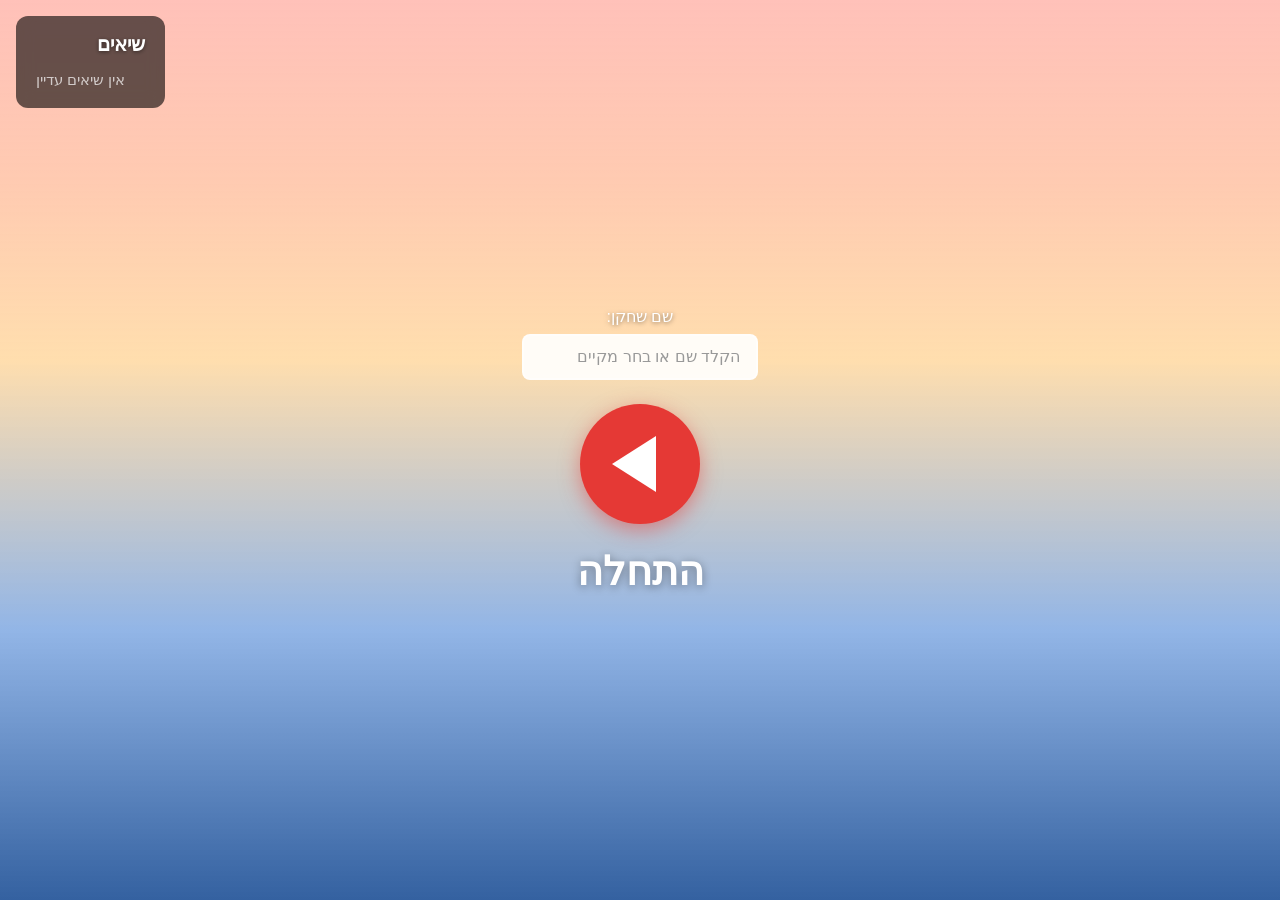
==== sunset-game-standalone.html @ 999b4fc5 "Fix animation flash bug, prevent mobile zoom, add README instructions Co-authored-by: Cursor <cursor" ====
<!DOCTYPE html>
<html lang="he" dir="rtl">
<head>
    <meta charset="UTF-8">
    <meta name="viewport" content="width=device-width, initial-scale=1.0, maximum-scale=1.0, user-scalable=no, viewport-fit=cover">
    <meta name="theme-color" content="#e53935">
    <title>sea-click</title>
    <link rel="icon" type="image/svg+xml" href="data:image/svg+xml,%3Csvg xmlns='http://www.w3.org/2000/svg' viewBox='0 0 100 100'%3E%3Ccircle cx='50' cy='50' r='48' fill='%23e53935'/%3E%3Cpolygon points='38,28 38,72 72,50' fill='white'/%3E%3C/svg%3E">
    <link rel="apple-touch-icon" href="data:image/svg+xml,%3Csvg xmlns='http://www.w3.org/2000/svg' viewBox='0 0 100 100'%3E%3Ccircle cx='50' cy='50' r='48' fill='%23e53935'/%3E%3Cpolygon points='38,28 38,72 72,50' fill='white'/%3E%3C/svg%3E">
    <style>
*{margin:0;padding:0;box-sizing:border-box}
html{-webkit-tap-highlight-color:transparent;touch-action:manipulation}
body{width:100vw;height:100vh;min-height:-webkit-fill-available;overflow:hidden;display:flex;justify-content:center;align-items:center;user-select:none;-webkit-user-select:none;-moz-user-select:none}
body::selection{background:transparent}
.high-scores{position:fixed;top:max(16px,env(safe-area-inset-top));left:max(16px,env(safe-area-inset-left));background:rgba(0,0,0,.6);backdrop-filter:blur(8px);-webkit-backdrop-filter:blur(8px);border-radius:12px;padding:16px 20px;min-width:140px;max-width:45vw;z-index:10}
.high-scores-title{font-family:'Segoe UI',Tahoma,sans-serif;font-size:1.25rem;color:#fff;margin-bottom:12px;text-shadow:0 1px 4px rgba(0,0,0,.5)}
.high-scores-list{font-family:'Segoe UI',Tahoma,sans-serif;font-size:.95rem;color:#fff;padding-right:20px;line-height:1.6}
.high-scores-list:empty::before{content:"אין שיאים עדיין";color:rgba(255,255,255,.7)}
.player-name-section{display:flex;flex-direction:column;align-items:center;gap:8px}
.player-name-section label{font-family:'Segoe UI',Tahoma,sans-serif;font-size:1rem;color:#fff;text-shadow:0 1px 4px rgba(0,0,0,.5)}
.player-name-section input{font-family:'Segoe UI',Tahoma,sans-serif;font-size:16px;padding:12px 16px;border-radius:8px;border:2px solid rgba(255,255,255,.5);background:rgba(255,255,255,.9);min-width:180px;max-width:90vw;user-select:text}
.player-name-section input::placeholder{color:#999}
.player-name-section input.error{border-color:#e53935}
.player-name-error{font-family:'Segoe UI',Tahoma,sans-serif;font-size:.9rem;color:#ffcdd2;margin-top:4px}
.player-name-error.hidden{display:none}
.background{position:fixed;top:0;left:0;width:100%;height:100%;background:linear-gradient(to bottom,rgba(255,100,80,.4) 0%,rgba(255,150,100,.5) 20%,rgba(255,200,120,.6) 40%,rgba(100,150,220,.7) 70%,rgba(30,80,150,.9) 100%),url('https://images.unsplash.com/photo-1507525428034-b723cf961d3e?auto=format&fit=crop&w=1920&q=80') center/cover no-repeat;z-index:-1}
.start-screen{display:flex;flex-direction:column;align-items:center;gap:24px;padding:env(safe-area-inset-top) env(safe-area-inset-right) env(safe-area-inset-bottom) env(safe-area-inset-left);transition:opacity .5s cubic-bezier(.4,0,.2,1),transform .5s cubic-bezier(.4,0,.2,1)}
.start-screen .play-button{opacity:0;animation:play-button-enter .6s cubic-bezier(.34,1.56,.64,1) both}
.start-screen .start-text{opacity:0;animation:play-button-enter .6s cubic-bezier(.34,1.56,.64,1) .1s both}
@keyframes play-button-enter{from{opacity:0;transform:scale(.5)}to{opacity:1;transform:scale(1)}}
.start-screen.hidden{opacity:0;transform:scale(.95);pointer-events:none}
.play-button{width:clamp(80px,22vw,120px);height:clamp(80px,22vw,120px);border-radius:50%;background:#e53935;border:none;cursor:pointer;display:flex;justify-content:center;align-items:center;box-shadow:0 6px 20px rgba(229,57,53,.5);transition:transform .2s ease,box-shadow .2s ease}
@media(hover:hover){.play-button:hover{transform:scale(1.05);box-shadow:0 8px 28px rgba(229,57,53,.6)}}
.play-button:active{transform:scale(.98)}
.play-triangle{width:0;height:0;border-top:min(28px,7vw) solid transparent;border-bottom:min(28px,7vw) solid transparent;border-right:min(44px,11vw) solid #fff;transform:translateX(-6px)}
.start-text{font-family:'Segoe UI',Tahoma,sans-serif;font-size:2.5rem;font-weight:700;color:#fff;text-shadow:0 2px 10px rgba(0,0,0,.4)}
.countdown-screen,.results-screen{position:fixed;top:0;left:0;width:100%;height:100%;display:flex;flex-direction:column;justify-content:center;align-items:center;gap:24px;cursor:pointer;padding:env(safe-area-inset-top) env(safe-area-inset-right) env(safe-area-inset-bottom) env(safe-area-inset-left);transition:opacity .5s cubic-bezier(.4,0,.2,1),transform .5s cubic-bezier(.4,0,.2,1)}
.countdown-screen:not(.hidden),.results-screen:not(.hidden){animation:screen-enter .5s ease-out}
@keyframes screen-enter{from{opacity:0;transform:scale(.96)}to{opacity:1;transform:scale(1)}}
.countdown-screen.hidden,.results-screen.hidden{opacity:0;transform:scale(.98);pointer-events:none}
.candies-container{position:fixed;top:0;left:0;width:100%;height:100%;pointer-events:none;z-index:1}
.candy{position:absolute;left:0;top:0;font-size:2rem;will-change:transform;text-shadow:0 2px 8px rgba(0,0,0,.4)}
.countdown-screen .countdown-number,.countdown-screen .clicks-during-countdown{position:relative;z-index:2}
.countdown-number{font-family:'Segoe UI',Tahoma,sans-serif;font-size:clamp(4rem,25vw,8rem);font-weight:700;color:#fff;text-shadow:0 4px 20px rgba(0,0,0,.5);animation:countdown-pulse 1s ease-in-out infinite}
@keyframes countdown-pulse{0%,100%{transform:scale(1)}50%{transform:scale(1.03)}}
.clicks-during-countdown{font-family:'Segoe UI',Tahoma,sans-serif;font-size:1.5rem;color:#fff;text-shadow:0 2px 8px rgba(0,0,0,.5)}
.results-title{font-family:'Segoe UI',Tahoma,sans-serif;font-size:2.5rem;color:#fff;text-shadow:0 2px 10px rgba(0,0,0,.5)}
.results-count{font-family:'Segoe UI',Tahoma,sans-serif;font-size:2rem;color:#fff;text-shadow:0 2px 10px rgba(0,0,0,.5);animation:results-pop .5s cubic-bezier(.34,1.56,.64,1) .2s both}
@keyframes results-pop{from{opacity:0;transform:scale(.8)}to{opacity:1;transform:scale(1)}}
.results-hint{font-family:'Segoe UI',Tahoma,sans-serif;font-size:1rem;color:rgba(255,255,255,.8);text-shadow:0 1px 4px rgba(0,0,0,.5)}
@media(max-width:600px){.high-scores{padding:12px 16px;min-width:120px;max-width:55vw}.high-scores-title{font-size:1.1rem}.high-scores-list{font-size:.85rem}.start-text{font-size:2rem}.player-name-section{gap:6px}.clicks-during-countdown{font-size:1.25rem}.results-title{font-size:2rem}.results-count{font-size:1.5rem}.results-hint{font-size:.9rem}.candy{font-size:1.5rem}}
@media(hover:none) and (pointer:coarse){body{overscroll-behavior-y:contain}}
    </style>
</head>
<body>
    <div class="background"></div>
    <div class="high-scores" id="highScores">
        <h3 class="high-scores-title">שיאים</h3>
        <ol class="high-scores-list" id="highScoresList"></ol>
    </div>
    <div class="start-screen" id="startScreen">
        <div class="player-name-section">
            <label for="playerName">שם שחקן:</label>
            <input type="text" id="playerName" list="playerNames" placeholder="הקלד שם או בחר מקיים">
            <datalist id="playerNames"></datalist>
            <p class="player-name-error hidden" id="playerNameError">יש לבחור או ליצור שחקן כדי להתחיל</p>
        </div>
        <button class="play-button" id="playButton" aria-label="התחלה"><span class="play-triangle"></span></button>
        <h1 class="start-text" id="startText">התחלה</h1>
    </div>
    <div class="countdown-screen hidden" id="countdownScreen">
        <div class="candies-container" id="candiesContainer"></div>
        <div class="countdown-number" id="countdownNumber">5.0</div>
        <div class="clicks-during-countdown">לחיצות: <span id="clickCount">0</span></div>
    </div>
    <div class="results-screen hidden" id="resultsScreen">
        <h2 class="results-title">סיימת!</h2>
        <div class="results-count">לחצת <span id="finalClickCount">0</span> פעמים</div>
        <p class="results-hint">יחזור להתחלה בעוד 5 שניות</p>
    </div>
    <audio id="bgMusic" loop preload="auto"><source src="https://www.orangefreesounds.com/wp-content/uploads/2021/02/Calm-relaxing-piano-music.mp3" type="audio/mpeg"></audio>
    <script>
const STORAGE_KEY='sunset-game-highscores',PLAYERS_KEY='sunset-game-players';
document.addEventListener('DOMContentLoaded',()=>{
const CANDIES=['🍬','🍭','🍫','🍪','🍩','🧁','🍰','🎂','🍦','🥧','🍡','🍫'];
const bgMusic=document.getElementById('bgMusic');
const playButton=document.getElementById('playButton'),startScreen=document.getElementById('startScreen'),countdownScreen=document.getElementById('countdownScreen'),resultsScreen=document.getElementById('resultsScreen'),countdownNumber=document.getElementById('countdownNumber'),clickCountEl=document.getElementById('clickCount'),finalClickCountEl=document.getElementById('finalClickCount'),playerNameInput=document.getElementById('playerName'),playerNameError=document.getElementById('playerNameError'),playerNamesDatalist=document.getElementById('playerNames'),highScoresList=document.getElementById('highScoresList');
let clickCount=0,countdownActive=!1,countdownInterval=null,candiesAnimationId=null,candies=[];
function getHighScores(){try{const d=localStorage.getItem(STORAGE_KEY);return d?JSON.parse(d):[]}catch{return[]}}
function getKnownPlayers(){try{const d=localStorage.getItem(PLAYERS_KEY);return d?JSON.parse(d):[]}catch{return[]}}
function saveHighScores(s){localStorage.setItem(STORAGE_KEY,JSON.stringify(s));renderHighScores()}
function addKnownPlayer(n){const t=n.trim();if(!t)return;const p=getKnownPlayers();if(!p.includes(t)){p.push(t);localStorage.setItem(PLAYERS_KEY,JSON.stringify(p));updatePlayerNamesDatalist()}}
function updatePlayerNamesDatalist(){playerNamesDatalist.innerHTML=getKnownPlayers().map(p=>`<option value="${p}">`).join('')}
function renderHighScores(){const s=getHighScores(),o={};s.forEach(e=>{const n=o[e.name];if(!n||e.score>n)o[e.name]=e.score});highScoresList.innerHTML=Object.entries(o).map(([n,s])=>({name:n,score:s})).sort((a,b)=>b.score-a.score).slice(0,10).map(e=>`<li>${e.name}: ${e.score}</li>`).join('')}
function showScreen(s){startScreen.classList.add('hidden');countdownScreen.classList.add('hidden');resultsScreen.classList.add('hidden');s.classList.remove('hidden');s===startScreen?bgMusic.play().catch(()=>{}):bgMusic.pause()}
function startCandies(){const c=document.getElementById('candiesContainer');c.innerHTML='';candies=[];for(let i=0;i<15;i++){const e=document.createElement('div');e.className='candy';e.textContent=CANDIES[Math.floor(Math.random()*CANDIES.length)];e.style.fontSize=24+Math.random()*24+'px';const x=Math.random()*window.innerWidth,y=Math.random()*window.innerHeight;candies.push({el:e,x,y,vx:(Math.random()-.5)*200,vy:(Math.random()-.5)*200});e.style.transform=`translate(${x}px,${y}px)`;c.appendChild(e)}
function animate(){const w=window.innerWidth,h=window.innerHeight;candies.forEach(c=>{c.x+=c.vx*.016;c.y+=c.vy*.016;if(c.x<0||c.x>w)c.vx*=-1;if(c.y<0||c.y>h)c.vy*=-1;c.x=Math.max(0,Math.min(w,c.x));c.y=Math.max(0,Math.min(h,c.y));c.el.style.transform=`translate(${c.x}px,${c.y}px)`});candiesAnimationId=requestAnimationFrame(animate)}animate()}
function stopCandies(){candiesAnimationId&&(cancelAnimationFrame(candiesAnimationId),candiesAnimationId=null);document.getElementById('candiesContainer').innerHTML='';candies=[]}
function startCountdown(){showScreen(countdownScreen);clickCount=0;clickCountEl.textContent='0';countdownActive=!0;startCandies();let t=50;countdownNumber.textContent=(t/10).toFixed(1);countdownInterval=setInterval(()=>{t--;countdownNumber.textContent=(t/10).toFixed(1);if(t<=0){clearInterval(countdownInterval);countdownActive=!1;stopCandies();showResults()}},100)}
function showResults(){finalClickCountEl.textContent=clickCount;showScreen(resultsScreen);const n=(playerNameInput.value||'שחקן').trim()||'שחקן';addKnownPlayer(n);const s=getHighScores(),i=s.findIndex(e=>e.name===n);i>=0?s[i].score=Math.max(s[i].score,clickCount):s.push({name:n,score:clickCount});const o={};s.forEach(e=>{const n=o[e.name];if(!n||e.score>n)o[e.name]=e.score});saveHighScores(Object.entries(o).map(([n,s])=>({name:n,score:s})).sort((a,b)=>b.score-a.score));setTimeout(returnToStart,5e3)}
function returnToStart(){showScreen(startScreen)}
function handleGameTap(){countdownActive&&(clickCount++,clickCountEl.textContent=clickCount)}
document.addEventListener('pointerdown',handleGameTap);
function tryStartGame(){const n=playerNameInput.value.trim();if(!n)return playerNameError.classList.remove('hidden'),playerNameInput.classList.add('error'),playerNameInput.focus(),!1;playerNameError.classList.add('hidden');playerNameInput.classList.remove('error');startScreen.classList.add('hidden');startCountdown();return!0}
document.addEventListener('keydown',e=>{if(e.code!=='Space')return;countdownActive?(e.preventDefault(),clickCount++,clickCountEl.textContent=clickCount):document.activeElement!==playerNameInput&&(e.preventDefault(),!startScreen.classList.contains('hidden')&&tryStartGame())});
function startBgMusic(){bgMusic.play().catch(()=>{})}
playButton.addEventListener('click',e=>(e.stopPropagation(),startBgMusic(),tryStartGame()));
document.addEventListener('pointerdown',()=>startBgMusic(),{once:!0});
playerNameInput.addEventListener('input',()=>{playerNameInput.value.trim()&&(playerNameError.classList.add('hidden'),playerNameInput.classList.remove('error'))});
updatePlayerNamesDatalist();renderHighScores()});
    </script>
</body>
</html>
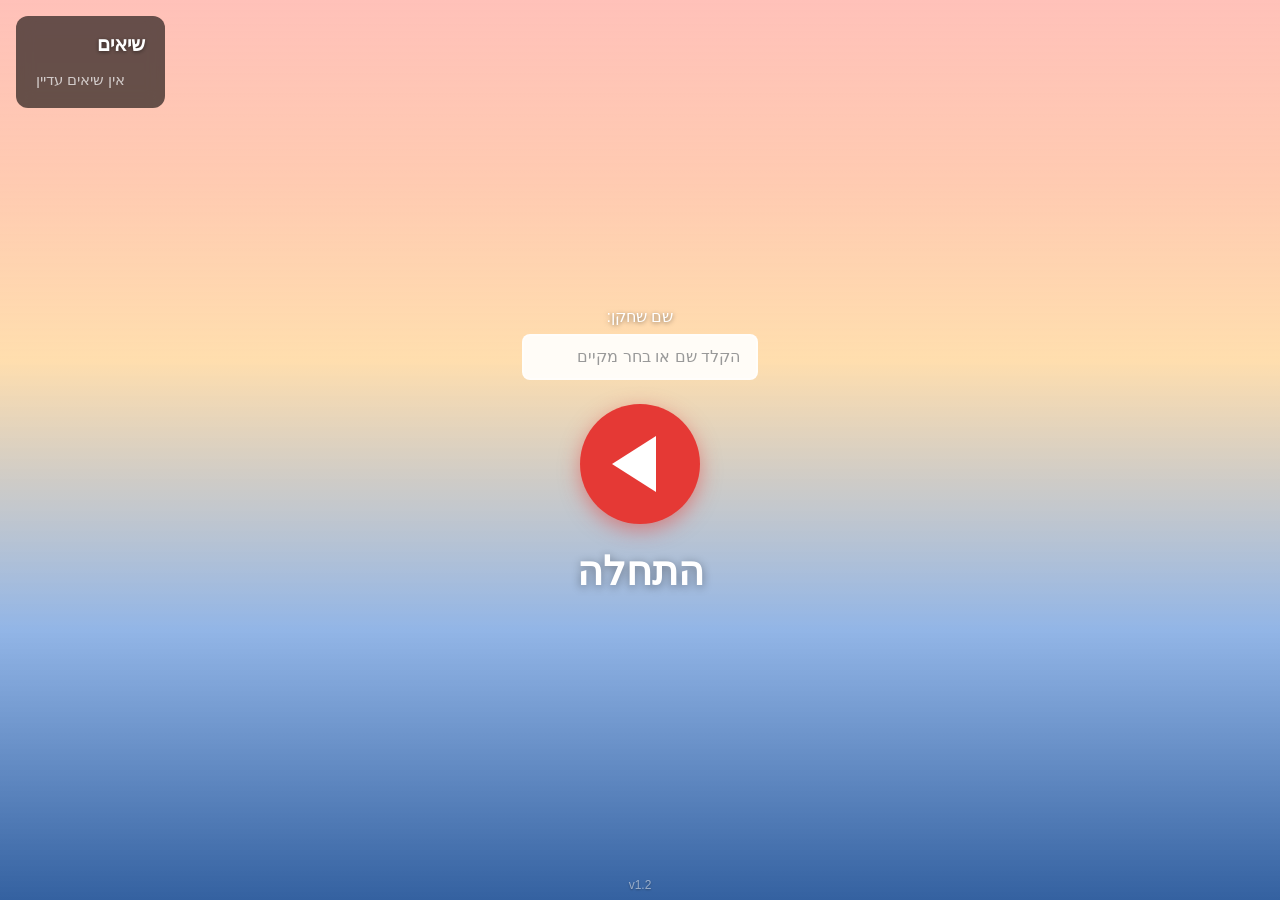
==== commit 1e300b54: "v1.2: תצוגת מספר גרסה בתחתית המסך Co-authored-by: Cursor <cursoragent@cursor.com>" ====
--- a/sunset-game-standalone.html
+++ b/sunset-game-standalone.html
@@ -15,6 +15,10 @@
 .high-scores{position:fixed;top:max(16px,env(safe-area-inset-top));left:max(16px,env(safe-area-inset-left));background:rgba(0,0,0,.6);backdrop-filter:blur(8px);-webkit-backdrop-filter:blur(8px);border-radius:12px;padding:16px 20px;min-width:140px;max-width:45vw;z-index:10}
 .high-scores-title{font-family:'Segoe UI',Tahoma,sans-serif;font-size:1.25rem;color:#fff;margin-bottom:12px;text-shadow:0 1px 4px rgba(0,0,0,.5)}
 .high-scores-list{font-family:'Segoe UI',Tahoma,sans-serif;font-size:.95rem;color:#fff;padding-right:20px;line-height:1.6}
+.high-scores-list li{display:flex;align-items:center;justify-content:space-between;gap:8px}
+.high-scores-list .score-entry{flex:1}
+.high-scores-list .score-delete{background:rgba(255,255,255,.2);border:none;color:#fff;width:24px;height:24px;border-radius:50%;cursor:pointer;font-size:1.2rem;line-height:1;padding:0;display:flex;align-items:center;justify-content:center;flex-shrink:0}
+.high-scores-list .score-delete:hover{background:rgba(229,57,53,.8)}
 .high-scores-list:empty::before{content:"אין שיאים עדיין";color:rgba(255,255,255,.7)}
 .player-name-section{display:flex;flex-direction:column;align-items:center;gap:8px}
 .player-name-section label{font-family:'Segoe UI',Tahoma,sans-serif;font-size:1rem;color:#fff;text-shadow:0 1px 4px rgba(0,0,0,.5)}
@@ -38,6 +42,9 @@
 .countdown-screen:not(.hidden),.results-screen:not(.hidden){animation:screen-enter .5s ease-out}
 @keyframes screen-enter{from{opacity:0;transform:scale(.96)}to{opacity:1;transform:scale(1)}}
 .countdown-screen.hidden,.results-screen.hidden{opacity:0;transform:scale(.98);pointer-events:none}
+.ripples-container{position:fixed;top:0;left:0;width:100%;height:100%;pointer-events:none;z-index:3}
+.ripple{position:absolute;width:60px;height:60px;border-radius:50%;border:2px solid rgba(255,255,255,.6);background:rgba(255,255,255,.2);transform:translate(-50%,-50%) scale(0);animation:ripple-expand .8s ease-out forwards}
+@keyframes ripple-expand{to{transform:translate(-50%,-50%) scale(4);opacity:0;border-width:1px}}
 .candies-container{position:fixed;top:0;left:0;width:100%;height:100%;pointer-events:none;z-index:1}
 .candy{position:absolute;left:0;top:0;font-size:2rem;will-change:transform;text-shadow:0 2px 8px rgba(0,0,0,.4)}
 .countdown-screen .countdown-number,.countdown-screen .clicks-during-countdown{position:relative;z-index:2}
@@ -48,6 +55,7 @@
 .results-count{font-family:'Segoe UI',Tahoma,sans-serif;font-size:2rem;color:#fff;text-shadow:0 2px 10px rgba(0,0,0,.5);animation:results-pop .5s cubic-bezier(.34,1.56,.64,1) .2s both}
 @keyframes results-pop{from{opacity:0;transform:scale(.8)}to{opacity:1;transform:scale(1)}}
 .results-hint{font-family:'Segoe UI',Tahoma,sans-serif;font-size:1rem;color:rgba(255,255,255,.8);text-shadow:0 1px 4px rgba(0,0,0,.5)}
+.version{position:fixed;bottom:max(8px,env(safe-area-inset-bottom));left:50%;transform:translateX(-50%);font-family:'Segoe UI',Tahoma,sans-serif;font-size:.75rem;color:rgba(255,255,255,.5);text-shadow:0 1px 2px rgba(0,0,0,.3);z-index:5;pointer-events:none}
 @media(max-width:600px){.high-scores{padding:12px 16px;min-width:120px;max-width:55vw}.high-scores-title{font-size:1.1rem}.high-scores-list{font-size:.85rem}.start-text{font-size:2rem}.player-name-section{gap:6px}.clicks-during-countdown{font-size:1.25rem}.results-title{font-size:2rem}.results-count{font-size:1.5rem}.results-hint{font-size:.9rem}.candy{font-size:1.5rem}}
 @media(hover:none) and (pointer:coarse){body{overscroll-behavior-y:contain}}
     </style>
@@ -69,6 +77,7 @@
         <h1 class="start-text" id="startText">התחלה</h1>
     </div>
     <div class="countdown-screen hidden" id="countdownScreen">
+        <div class="ripples-container" id="ripplesContainer"></div>
         <div class="candies-container" id="candiesContainer"></div>
         <div class="countdown-number" id="countdownNumber">5.0</div>
         <div class="clicks-during-countdown">לחיצות: <span id="clickCount">0</span></div>
@@ -79,8 +88,9 @@
         <p class="results-hint">יחזור להתחלה בעוד 5 שניות</p>
     </div>
     <audio id="bgMusic" loop preload="auto"><source src="https://www.orangefreesounds.com/wp-content/uploads/2021/02/Calm-relaxing-piano-music.mp3" type="audio/mpeg"></audio>
+    <div class="version" id="versionEl"></div>
     <script>
-const STORAGE_KEY='sunset-game-highscores',PLAYERS_KEY='sunset-game-players';
+const STORAGE_KEY='sunset-game-highscores',PLAYERS_KEY='sunset-game-players',VERSION='1.2';
 document.addEventListener('DOMContentLoaded',()=>{
 const CANDIES=['🍬','🍭','🍫','🍪','🍩','🧁','🍰','🎂','🍦','🥧','🍡','🍫'];
 const bgMusic=document.getElementById('bgMusic');
@@ -91,23 +101,29 @@
 function saveHighScores(s){localStorage.setItem(STORAGE_KEY,JSON.stringify(s));renderHighScores()}
 function addKnownPlayer(n){const t=n.trim();if(!t)return;const p=getKnownPlayers();if(!p.includes(t)){p.push(t);localStorage.setItem(PLAYERS_KEY,JSON.stringify(p));updatePlayerNamesDatalist()}}
 function updatePlayerNamesDatalist(){playerNamesDatalist.innerHTML=getKnownPlayers().map(p=>`<option value="${p}">`).join('')}
-function renderHighScores(){const s=getHighScores(),o={};s.forEach(e=>{const n=o[e.name];if(!n||e.score>n)o[e.name]=e.score});highScoresList.innerHTML=Object.entries(o).map(([n,s])=>({name:n,score:s})).sort((a,b)=>b.score-a.score).slice(0,10).map(e=>`<li>${e.name}: ${e.score}</li>`).join('')}
+function deletePlayer(n){saveHighScores(getHighScores().filter(e=>e.name!==n));localStorage.setItem(PLAYERS_KEY,JSON.stringify(getKnownPlayers().filter(p=>p!==n)));updatePlayerNamesDatalist()}
+function renderHighScores(){const s=getHighScores(),o={};s.forEach(e=>{const n=o[e.name];if(!n||e.score>n)o[e.name]=e.score});const u=Object.entries(o).map(([n,s])=>({name:n,score:s})).sort((a,b)=>b.score-a.score).slice(0,10);highScoresList.innerHTML=u.map(e=>`<li><span class="score-entry">${e.name}: ${e.score}</span><button class="score-delete" data-name="${e.name.replace(/"/g,'&quot;')}" aria-label="מחק">×</button></li>`).join('');highScoresList.querySelectorAll('.score-delete').forEach(b=>{b.addEventListener('click',e=>{e.stopPropagation();confirm(`למחוק את ${b.dataset.name} מהשיאים?`)&&deletePlayer(b.dataset.name)})})}
 function showScreen(s){startScreen.classList.add('hidden');countdownScreen.classList.add('hidden');resultsScreen.classList.add('hidden');s.classList.remove('hidden');s===startScreen?bgMusic.play().catch(()=>{}):bgMusic.pause()}
 function startCandies(){const c=document.getElementById('candiesContainer');c.innerHTML='';candies=[];for(let i=0;i<15;i++){const e=document.createElement('div');e.className='candy';e.textContent=CANDIES[Math.floor(Math.random()*CANDIES.length)];e.style.fontSize=24+Math.random()*24+'px';const x=Math.random()*window.innerWidth,y=Math.random()*window.innerHeight;candies.push({el:e,x,y,vx:(Math.random()-.5)*200,vy:(Math.random()-.5)*200});e.style.transform=`translate(${x}px,${y}px)`;c.appendChild(e)}
 function animate(){const w=window.innerWidth,h=window.innerHeight;candies.forEach(c=>{c.x+=c.vx*.016;c.y+=c.vy*.016;if(c.x<0||c.x>w)c.vx*=-1;if(c.y<0||c.y>h)c.vy*=-1;c.x=Math.max(0,Math.min(w,c.x));c.y=Math.max(0,Math.min(h,c.y));c.el.style.transform=`translate(${c.x}px,${c.y}px)`});candiesAnimationId=requestAnimationFrame(animate)}animate()}
 function stopCandies(){candiesAnimationId&&(cancelAnimationFrame(candiesAnimationId),candiesAnimationId=null);document.getElementById('candiesContainer').innerHTML='';candies=[]}
-function startCountdown(){showScreen(countdownScreen);clickCount=0;clickCountEl.textContent='0';countdownActive=!0;startCandies();let t=50;countdownNumber.textContent=(t/10).toFixed(1);countdownInterval=setInterval(()=>{t--;countdownNumber.textContent=(t/10).toFixed(1);if(t<=0){clearInterval(countdownInterval);countdownActive=!1;stopCandies();showResults()}},100)}
+function startCountdown(){playerNameInput.blur();showScreen(countdownScreen);clickCount=0;clickCountEl.textContent='0';countdownActive=!0;startCandies();let t=50;countdownNumber.textContent=(t/10).toFixed(1);countdownInterval=setInterval(()=>{t--;countdownNumber.textContent=(t/10).toFixed(1);if(t<=0){clearInterval(countdownInterval);countdownActive=!1;stopCandies();showResults()}},100)}
 function showResults(){finalClickCountEl.textContent=clickCount;showScreen(resultsScreen);const n=(playerNameInput.value||'שחקן').trim()||'שחקן';addKnownPlayer(n);const s=getHighScores(),i=s.findIndex(e=>e.name===n);i>=0?s[i].score=Math.max(s[i].score,clickCount):s.push({name:n,score:clickCount});const o={};s.forEach(e=>{const n=o[e.name];if(!n||e.score>n)o[e.name]=e.score});saveHighScores(Object.entries(o).map(([n,s])=>({name:n,score:s})).sort((a,b)=>b.score-a.score));setTimeout(returnToStart,5e3)}
 function returnToStart(){showScreen(startScreen)}
-function handleGameTap(){countdownActive&&(clickCount++,clickCountEl.textContent=clickCount)}
+const activePointers=new Set();
+function createRipple(x,y){const r=document.createElement('div');r.className='ripple';r.style.left=x+'px';r.style.top=y+'px';document.getElementById('ripplesContainer').appendChild(r);setTimeout(()=>r.remove(),850)}
+function handleGameTap(e){if(e.target===playerNameInput||playerNameInput.contains(e.target))return;if(countdownActive){if(activePointers.size===0)clickCount++,clickCountEl.textContent=clickCount;createRipple(e.clientX,e.clientY)}activePointers.add(e.pointerId)}
+function handlePointerUp(e){activePointers.delete(e.pointerId)}
 document.addEventListener('pointerdown',handleGameTap);
+document.addEventListener('pointerup',handlePointerUp);
+document.addEventListener('pointercancel',handlePointerUp);
 function tryStartGame(){const n=playerNameInput.value.trim();if(!n)return playerNameError.classList.remove('hidden'),playerNameInput.classList.add('error'),playerNameInput.focus(),!1;playerNameError.classList.add('hidden');playerNameInput.classList.remove('error');startScreen.classList.add('hidden');startCountdown();return!0}
 document.addEventListener('keydown',e=>{if(e.code!=='Space')return;countdownActive?(e.preventDefault(),clickCount++,clickCountEl.textContent=clickCount):document.activeElement!==playerNameInput&&(e.preventDefault(),!startScreen.classList.contains('hidden')&&tryStartGame())});
 function startBgMusic(){bgMusic.play().catch(()=>{})}
 playButton.addEventListener('click',e=>(e.stopPropagation(),startBgMusic(),tryStartGame()));
 document.addEventListener('pointerdown',()=>startBgMusic(),{once:!0});
 playerNameInput.addEventListener('input',()=>{playerNameInput.value.trim()&&(playerNameError.classList.add('hidden'),playerNameInput.classList.remove('error'))});
-updatePlayerNamesDatalist();renderHighScores()});
+updatePlayerNamesDatalist();renderHighScores();document.getElementById('versionEl').textContent='v'+VERSION});
     </script>
 </body>
 </html>
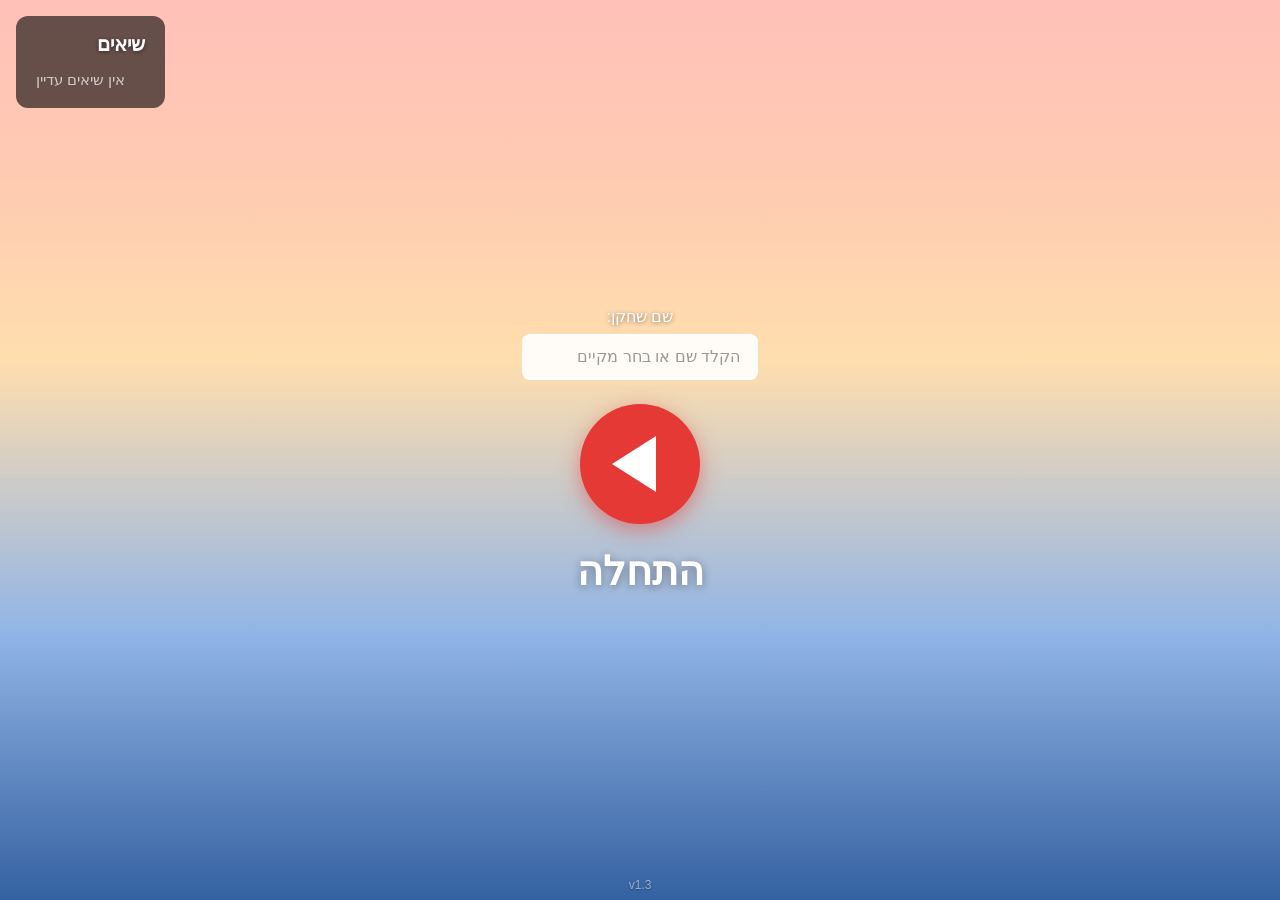
==== commit a0ae3076: "v1.3: מניעת פתיחת מקלדת במשחק - הסתרת שיאים, input readOnly Co-authored-by: Cursor <cursoragent@curs" ====
--- a/sunset-game-standalone.html
+++ b/sunset-game-standalone.html
@@ -12,6 +12,7 @@
 html{-webkit-tap-highlight-color:transparent;touch-action:manipulation}
 body{width:100vw;height:100vh;min-height:-webkit-fill-available;overflow:hidden;display:flex;justify-content:center;align-items:center;user-select:none;-webkit-user-select:none;-moz-user-select:none}
 body::selection{background:transparent}
+body.in-game .high-scores{visibility:hidden;pointer-events:none}
 .high-scores{position:fixed;top:max(16px,env(safe-area-inset-top));left:max(16px,env(safe-area-inset-left));background:rgba(0,0,0,.6);backdrop-filter:blur(8px);-webkit-backdrop-filter:blur(8px);border-radius:12px;padding:16px 20px;min-width:140px;max-width:45vw;z-index:10}
 .high-scores-title{font-family:'Segoe UI',Tahoma,sans-serif;font-size:1.25rem;color:#fff;margin-bottom:12px;text-shadow:0 1px 4px rgba(0,0,0,.5)}
 .high-scores-list{font-family:'Segoe UI',Tahoma,sans-serif;font-size:.95rem;color:#fff;padding-right:20px;line-height:1.6}
@@ -90,7 +91,7 @@
     <audio id="bgMusic" loop preload="auto"><source src="https://www.orangefreesounds.com/wp-content/uploads/2021/02/Calm-relaxing-piano-music.mp3" type="audio/mpeg"></audio>
     <div class="version" id="versionEl"></div>
     <script>
-const STORAGE_KEY='sunset-game-highscores',PLAYERS_KEY='sunset-game-players',VERSION='1.2';
+const STORAGE_KEY='sunset-game-highscores',PLAYERS_KEY='sunset-game-players',VERSION='1.3';
 document.addEventListener('DOMContentLoaded',()=>{
 const CANDIES=['🍬','🍭','🍫','🍪','🍩','🧁','🍰','🎂','🍦','🥧','🍡','🍫'];
 const bgMusic=document.getElementById('bgMusic');
@@ -103,11 +104,11 @@
 function updatePlayerNamesDatalist(){playerNamesDatalist.innerHTML=getKnownPlayers().map(p=>`<option value="${p}">`).join('')}
 function deletePlayer(n){saveHighScores(getHighScores().filter(e=>e.name!==n));localStorage.setItem(PLAYERS_KEY,JSON.stringify(getKnownPlayers().filter(p=>p!==n)));updatePlayerNamesDatalist()}
 function renderHighScores(){const s=getHighScores(),o={};s.forEach(e=>{const n=o[e.name];if(!n||e.score>n)o[e.name]=e.score});const u=Object.entries(o).map(([n,s])=>({name:n,score:s})).sort((a,b)=>b.score-a.score).slice(0,10);highScoresList.innerHTML=u.map(e=>`<li><span class="score-entry">${e.name}: ${e.score}</span><button class="score-delete" data-name="${e.name.replace(/"/g,'&quot;')}" aria-label="מחק">×</button></li>`).join('');highScoresList.querySelectorAll('.score-delete').forEach(b=>{b.addEventListener('click',e=>{e.stopPropagation();confirm(`למחוק את ${b.dataset.name} מהשיאים?`)&&deletePlayer(b.dataset.name)})})}
-function showScreen(s){startScreen.classList.add('hidden');countdownScreen.classList.add('hidden');resultsScreen.classList.add('hidden');s.classList.remove('hidden');s===startScreen?bgMusic.play().catch(()=>{}):bgMusic.pause()}
+function showScreen(s){startScreen.classList.add('hidden');countdownScreen.classList.add('hidden');resultsScreen.classList.add('hidden');s.classList.remove('hidden');const inGame=s===countdownScreen||s===resultsScreen;document.body.classList.toggle('in-game',inGame);playerNameInput.tabIndex=inGame?-1:0;playerNameInput.readOnly=!!inGame;s===startScreen?bgMusic.play().catch(()=>{}):bgMusic.pause()}
 function startCandies(){const c=document.getElementById('candiesContainer');c.innerHTML='';candies=[];for(let i=0;i<15;i++){const e=document.createElement('div');e.className='candy';e.textContent=CANDIES[Math.floor(Math.random()*CANDIES.length)];e.style.fontSize=24+Math.random()*24+'px';const x=Math.random()*window.innerWidth,y=Math.random()*window.innerHeight;candies.push({el:e,x,y,vx:(Math.random()-.5)*200,vy:(Math.random()-.5)*200});e.style.transform=`translate(${x}px,${y}px)`;c.appendChild(e)}
 function animate(){const w=window.innerWidth,h=window.innerHeight;candies.forEach(c=>{c.x+=c.vx*.016;c.y+=c.vy*.016;if(c.x<0||c.x>w)c.vx*=-1;if(c.y<0||c.y>h)c.vy*=-1;c.x=Math.max(0,Math.min(w,c.x));c.y=Math.max(0,Math.min(h,c.y));c.el.style.transform=`translate(${c.x}px,${c.y}px)`});candiesAnimationId=requestAnimationFrame(animate)}animate()}
 function stopCandies(){candiesAnimationId&&(cancelAnimationFrame(candiesAnimationId),candiesAnimationId=null);document.getElementById('candiesContainer').innerHTML='';candies=[]}
-function startCountdown(){playerNameInput.blur();showScreen(countdownScreen);clickCount=0;clickCountEl.textContent='0';countdownActive=!0;startCandies();let t=50;countdownNumber.textContent=(t/10).toFixed(1);countdownInterval=setInterval(()=>{t--;countdownNumber.textContent=(t/10).toFixed(1);if(t<=0){clearInterval(countdownInterval);countdownActive=!1;stopCandies();showResults()}},100)}
+function startCountdown(){playerNameInput.blur();document.activeElement?.blur?.();showScreen(countdownScreen);clickCount=0;clickCountEl.textContent='0';countdownActive=!0;startCandies();let t=50;countdownNumber.textContent=(t/10).toFixed(1);countdownInterval=setInterval(()=>{t--;countdownNumber.textContent=(t/10).toFixed(1);if(t<=0){clearInterval(countdownInterval);countdownActive=!1;stopCandies();showResults()}},100)}
 function showResults(){finalClickCountEl.textContent=clickCount;showScreen(resultsScreen);const n=(playerNameInput.value||'שחקן').trim()||'שחקן';addKnownPlayer(n);const s=getHighScores(),i=s.findIndex(e=>e.name===n);i>=0?s[i].score=Math.max(s[i].score,clickCount):s.push({name:n,score:clickCount});const o={};s.forEach(e=>{const n=o[e.name];if(!n||e.score>n)o[e.name]=e.score});saveHighScores(Object.entries(o).map(([n,s])=>({name:n,score:s})).sort((a,b)=>b.score-a.score));setTimeout(returnToStart,5e3)}
 function returnToStart(){showScreen(startScreen)}
 const activePointers=new Set();
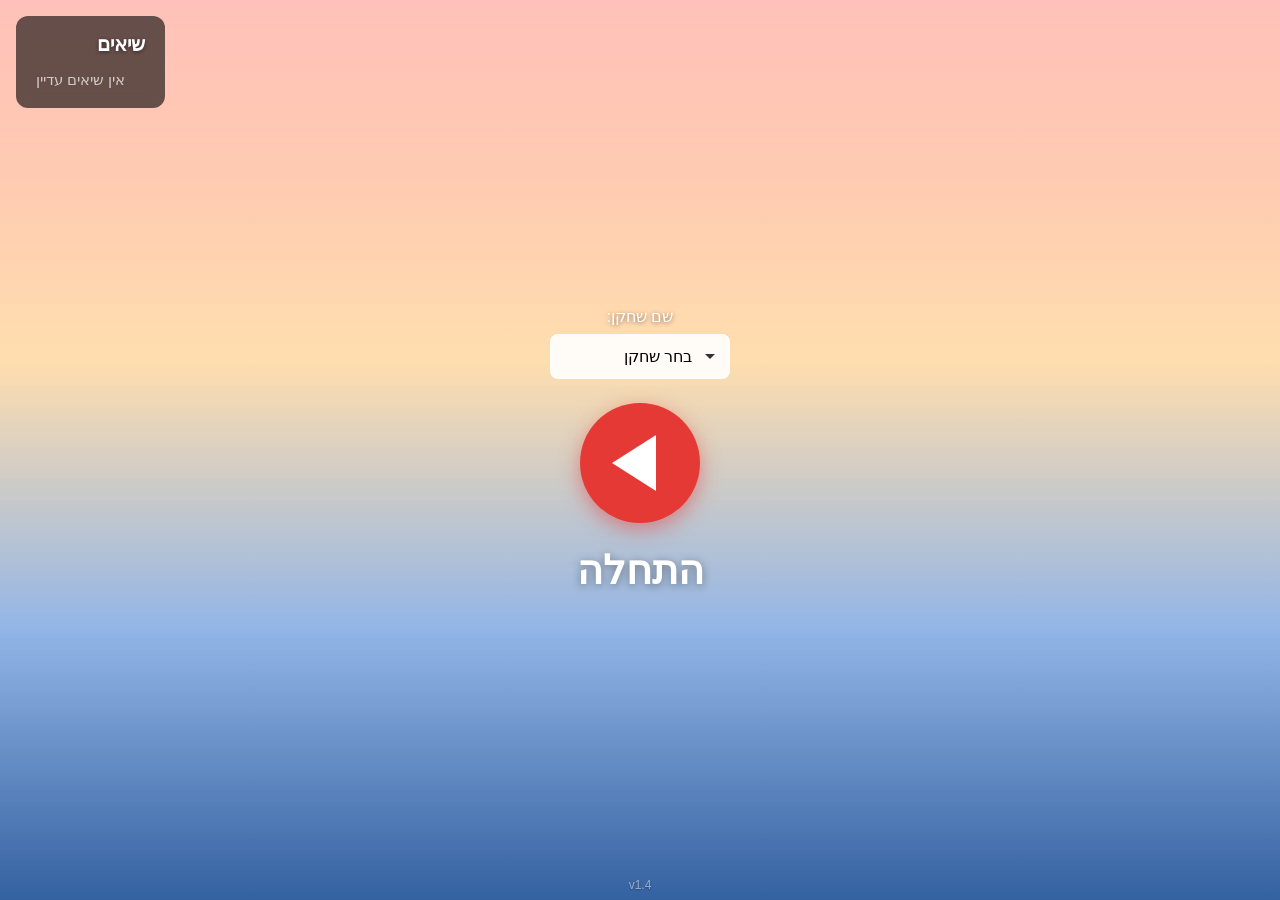
==== commit 547fa433: "v1.4: תפריט בחירת שחקן במקום שדה טקסט - מניעת מקלדת אוטומטית Co-authored-by: Cursor <cursoragent@cur" ====
--- a/sunset-game-standalone.html
+++ b/sunset-game-standalone.html
@@ -23,9 +23,9 @@
 .high-scores-list:empty::before{content:"אין שיאים עדיין";color:rgba(255,255,255,.7)}
 .player-name-section{display:flex;flex-direction:column;align-items:center;gap:8px}
 .player-name-section label{font-family:'Segoe UI',Tahoma,sans-serif;font-size:1rem;color:#fff;text-shadow:0 1px 4px rgba(0,0,0,.5)}
-.player-name-section input{font-family:'Segoe UI',Tahoma,sans-serif;font-size:16px;padding:12px 16px;border-radius:8px;border:2px solid rgba(255,255,255,.5);background:rgba(255,255,255,.9);min-width:180px;max-width:90vw;user-select:text}
-.player-name-section input::placeholder{color:#999}
-.player-name-section input.error{border-color:#e53935}
+.player-name-section select{font-family:'Segoe UI',Tahoma,sans-serif;font-size:16px;padding:12px 36px 12px 16px;border-radius:8px;border:2px solid rgba(255,255,255,.5);background:rgba(255,255,255,.9);min-width:180px;max-width:90vw;cursor:pointer;appearance:none;background-image:url("data:image/svg+xml,%3Csvg xmlns='http://www.w3.org/2000/svg' width='12' height='12' viewBox='0 0 12 12'%3E%3Cpath fill='%23333' d='M6 8L1 3h10z'/%3E%3C/svg%3E");background-repeat:no-repeat;background-position:right 12px center}
+.player-name-section select:focus{outline:none;border-color:rgba(229,57,53,.8)}
+.player-name-section select.error{border-color:#e53935}
 .player-name-error{font-family:'Segoe UI',Tahoma,sans-serif;font-size:.9rem;color:#ffcdd2;margin-top:4px}
 .player-name-error.hidden{display:none}
 .background{position:fixed;top:0;left:0;width:100%;height:100%;background:linear-gradient(to bottom,rgba(255,100,80,.4) 0%,rgba(255,150,100,.5) 20%,rgba(255,200,120,.6) 40%,rgba(100,150,220,.7) 70%,rgba(30,80,150,.9) 100%),url('https://images.unsplash.com/photo-1507525428034-b723cf961d3e?auto=format&fit=crop&w=1920&q=80') center/cover no-repeat;z-index:-1}
@@ -69,9 +69,11 @@
     </div>
     <div class="start-screen" id="startScreen">
         <div class="player-name-section">
-            <label for="playerName">שם שחקן:</label>
-            <input type="text" id="playerName" list="playerNames" placeholder="הקלד שם או בחר מקיים">
-            <datalist id="playerNames"></datalist>
+            <label for="playerSelect">שם שחקן:</label>
+            <select id="playerSelect">
+                <option value="">בחר שחקן</option>
+                <option value="__add_new__">➕ הוסף שם חדש</option>
+            </select>
             <p class="player-name-error hidden" id="playerNameError">יש לבחור או ליצור שחקן כדי להתחיל</p>
         </div>
         <button class="play-button" id="playButton" aria-label="התחלה"><span class="play-triangle"></span></button>
@@ -91,40 +93,41 @@
     <audio id="bgMusic" loop preload="auto"><source src="https://www.orangefreesounds.com/wp-content/uploads/2021/02/Calm-relaxing-piano-music.mp3" type="audio/mpeg"></audio>
     <div class="version" id="versionEl"></div>
     <script>
-const STORAGE_KEY='sunset-game-highscores',PLAYERS_KEY='sunset-game-players',VERSION='1.3';
+const STORAGE_KEY='sunset-game-highscores',PLAYERS_KEY='sunset-game-players',VERSION='1.4';
 document.addEventListener('DOMContentLoaded',()=>{
 const CANDIES=['🍬','🍭','🍫','🍪','🍩','🧁','🍰','🎂','🍦','🥧','🍡','🍫'];
 const bgMusic=document.getElementById('bgMusic');
-const playButton=document.getElementById('playButton'),startScreen=document.getElementById('startScreen'),countdownScreen=document.getElementById('countdownScreen'),resultsScreen=document.getElementById('resultsScreen'),countdownNumber=document.getElementById('countdownNumber'),clickCountEl=document.getElementById('clickCount'),finalClickCountEl=document.getElementById('finalClickCount'),playerNameInput=document.getElementById('playerName'),playerNameError=document.getElementById('playerNameError'),playerNamesDatalist=document.getElementById('playerNames'),highScoresList=document.getElementById('highScoresList');
+const playButton=document.getElementById('playButton'),startScreen=document.getElementById('startScreen'),countdownScreen=document.getElementById('countdownScreen'),resultsScreen=document.getElementById('resultsScreen'),countdownNumber=document.getElementById('countdownNumber'),clickCountEl=document.getElementById('clickCount'),finalClickCountEl=document.getElementById('finalClickCount'),playerSelect=document.getElementById('playerSelect'),playerNameError=document.getElementById('playerNameError'),highScoresList=document.getElementById('highScoresList');
 let clickCount=0,countdownActive=!1,countdownInterval=null,candiesAnimationId=null,candies=[];
 function getHighScores(){try{const d=localStorage.getItem(STORAGE_KEY);return d?JSON.parse(d):[]}catch{return[]}}
 function getKnownPlayers(){try{const d=localStorage.getItem(PLAYERS_KEY);return d?JSON.parse(d):[]}catch{return[]}}
 function saveHighScores(s){localStorage.setItem(STORAGE_KEY,JSON.stringify(s));renderHighScores()}
-function addKnownPlayer(n){const t=n.trim();if(!t)return;const p=getKnownPlayers();if(!p.includes(t)){p.push(t);localStorage.setItem(PLAYERS_KEY,JSON.stringify(p));updatePlayerNamesDatalist()}}
-function updatePlayerNamesDatalist(){playerNamesDatalist.innerHTML=getKnownPlayers().map(p=>`<option value="${p}">`).join('')}
-function deletePlayer(n){saveHighScores(getHighScores().filter(e=>e.name!==n));localStorage.setItem(PLAYERS_KEY,JSON.stringify(getKnownPlayers().filter(p=>p!==n)));updatePlayerNamesDatalist()}
+const ADD_NEW_VALUE='__add_new__';
+function addKnownPlayer(n){const t=n.trim();if(!t)return;const p=getKnownPlayers();if(!p.includes(t)){p.push(t);localStorage.setItem(PLAYERS_KEY,JSON.stringify(p));updatePlayerSelect()}}
+function updatePlayerSelect(){const p=getKnownPlayers(),cur=playerSelect.value;playerSelect.innerHTML='<option value="">בחר שחקן</option>'+p.map(x=>`<option value="${x.replace(/"/g,'&quot;')}">${x.replace(/</g,'&lt;')}</option>`).join('')+`<option value="${ADD_NEW_VALUE}">➕ הוסף שם חדש</option>`;if(cur&&cur!==ADD_NEW_VALUE&&p.includes(cur))playerSelect.value=cur;else if(p.length>0&&!cur)playerSelect.value=p[0]}
+function deletePlayer(n){saveHighScores(getHighScores().filter(e=>e.name!==n));localStorage.setItem(PLAYERS_KEY,JSON.stringify(getKnownPlayers().filter(p=>p!==n)));updatePlayerSelect()}
 function renderHighScores(){const s=getHighScores(),o={};s.forEach(e=>{const n=o[e.name];if(!n||e.score>n)o[e.name]=e.score});const u=Object.entries(o).map(([n,s])=>({name:n,score:s})).sort((a,b)=>b.score-a.score).slice(0,10);highScoresList.innerHTML=u.map(e=>`<li><span class="score-entry">${e.name}: ${e.score}</span><button class="score-delete" data-name="${e.name.replace(/"/g,'&quot;')}" aria-label="מחק">×</button></li>`).join('');highScoresList.querySelectorAll('.score-delete').forEach(b=>{b.addEventListener('click',e=>{e.stopPropagation();confirm(`למחוק את ${b.dataset.name} מהשיאים?`)&&deletePlayer(b.dataset.name)})})}
-function showScreen(s){startScreen.classList.add('hidden');countdownScreen.classList.add('hidden');resultsScreen.classList.add('hidden');s.classList.remove('hidden');const inGame=s===countdownScreen||s===resultsScreen;document.body.classList.toggle('in-game',inGame);playerNameInput.tabIndex=inGame?-1:0;playerNameInput.readOnly=!!inGame;s===startScreen?bgMusic.play().catch(()=>{}):bgMusic.pause()}
+function showScreen(s){startScreen.classList.add('hidden');countdownScreen.classList.add('hidden');resultsScreen.classList.add('hidden');s.classList.remove('hidden');const inGame=s===countdownScreen||s===resultsScreen;document.body.classList.toggle('in-game',inGame);playerSelect.tabIndex=inGame?-1:0;s===startScreen?bgMusic.play().catch(()=>{}):bgMusic.pause()}
 function startCandies(){const c=document.getElementById('candiesContainer');c.innerHTML='';candies=[];for(let i=0;i<15;i++){const e=document.createElement('div');e.className='candy';e.textContent=CANDIES[Math.floor(Math.random()*CANDIES.length)];e.style.fontSize=24+Math.random()*24+'px';const x=Math.random()*window.innerWidth,y=Math.random()*window.innerHeight;candies.push({el:e,x,y,vx:(Math.random()-.5)*200,vy:(Math.random()-.5)*200});e.style.transform=`translate(${x}px,${y}px)`;c.appendChild(e)}
 function animate(){const w=window.innerWidth,h=window.innerHeight;candies.forEach(c=>{c.x+=c.vx*.016;c.y+=c.vy*.016;if(c.x<0||c.x>w)c.vx*=-1;if(c.y<0||c.y>h)c.vy*=-1;c.x=Math.max(0,Math.min(w,c.x));c.y=Math.max(0,Math.min(h,c.y));c.el.style.transform=`translate(${c.x}px,${c.y}px)`});candiesAnimationId=requestAnimationFrame(animate)}animate()}
 function stopCandies(){candiesAnimationId&&(cancelAnimationFrame(candiesAnimationId),candiesAnimationId=null);document.getElementById('candiesContainer').innerHTML='';candies=[]}
-function startCountdown(){playerNameInput.blur();document.activeElement?.blur?.();showScreen(countdownScreen);clickCount=0;clickCountEl.textContent='0';countdownActive=!0;startCandies();let t=50;countdownNumber.textContent=(t/10).toFixed(1);countdownInterval=setInterval(()=>{t--;countdownNumber.textContent=(t/10).toFixed(1);if(t<=0){clearInterval(countdownInterval);countdownActive=!1;stopCandies();showResults()}},100)}
-function showResults(){finalClickCountEl.textContent=clickCount;showScreen(resultsScreen);const n=(playerNameInput.value||'שחקן').trim()||'שחקן';addKnownPlayer(n);const s=getHighScores(),i=s.findIndex(e=>e.name===n);i>=0?s[i].score=Math.max(s[i].score,clickCount):s.push({name:n,score:clickCount});const o={};s.forEach(e=>{const n=o[e.name];if(!n||e.score>n)o[e.name]=e.score});saveHighScores(Object.entries(o).map(([n,s])=>({name:n,score:s})).sort((a,b)=>b.score-a.score));setTimeout(returnToStart,5e3)}
+function startCountdown(){playerSelect.blur();document.activeElement?.blur?.();showScreen(countdownScreen);clickCount=0;clickCountEl.textContent='0';countdownActive=!0;startCandies();let t=50;countdownNumber.textContent=(t/10).toFixed(1);countdownInterval=setInterval(()=>{t--;countdownNumber.textContent=(t/10).toFixed(1);if(t<=0){clearInterval(countdownInterval);countdownActive=!1;stopCandies();showResults()}},100)}
+function showResults(){finalClickCountEl.textContent=clickCount;showScreen(resultsScreen);const n=(playerSelect.value&&playerSelect.value!==ADD_NEW_VALUE?playerSelect.value:'שחקן').trim()||'שחקן';addKnownPlayer(n);const s=getHighScores(),i=s.findIndex(e=>e.name===n);i>=0?s[i].score=Math.max(s[i].score,clickCount):s.push({name:n,score:clickCount});const o={};s.forEach(e=>{const n=o[e.name];if(!n||e.score>n)o[e.name]=e.score});saveHighScores(Object.entries(o).map(([n,s])=>({name:n,score:s})).sort((a,b)=>b.score-a.score));setTimeout(returnToStart,5e3)}
 function returnToStart(){showScreen(startScreen)}
 const activePointers=new Set();
 function createRipple(x,y){const r=document.createElement('div');r.className='ripple';r.style.left=x+'px';r.style.top=y+'px';document.getElementById('ripplesContainer').appendChild(r);setTimeout(()=>r.remove(),850)}
-function handleGameTap(e){if(e.target===playerNameInput||playerNameInput.contains(e.target))return;if(countdownActive){if(activePointers.size===0)clickCount++,clickCountEl.textContent=clickCount;createRipple(e.clientX,e.clientY)}activePointers.add(e.pointerId)}
+function handleGameTap(e){if(e.target===playerSelect||playerSelect.contains(e.target))return;if(countdownActive){if(activePointers.size===0)clickCount++,clickCountEl.textContent=clickCount;createRipple(e.clientX,e.clientY)}activePointers.add(e.pointerId)}
 function handlePointerUp(e){activePointers.delete(e.pointerId)}
 document.addEventListener('pointerdown',handleGameTap);
 document.addEventListener('pointerup',handlePointerUp);
 document.addEventListener('pointercancel',handlePointerUp);
-function tryStartGame(){const n=playerNameInput.value.trim();if(!n)return playerNameError.classList.remove('hidden'),playerNameInput.classList.add('error'),playerNameInput.focus(),!1;playerNameError.classList.add('hidden');playerNameInput.classList.remove('error');startScreen.classList.add('hidden');startCountdown();return!0}
-document.addEventListener('keydown',e=>{if(e.code!=='Space')return;countdownActive?(e.preventDefault(),clickCount++,clickCountEl.textContent=clickCount):document.activeElement!==playerNameInput&&(e.preventDefault(),!startScreen.classList.contains('hidden')&&tryStartGame())});
+function tryStartGame(){const n=(playerSelect.value&&playerSelect.value!==ADD_NEW_VALUE?playerSelect.value:'').trim();if(!n)return playerNameError.classList.remove('hidden'),playerSelect.classList.add('error'),!1;playerNameError.classList.add('hidden');playerSelect.classList.remove('error');startScreen.classList.add('hidden');startCountdown();return!0}
+document.addEventListener('keydown',e=>{if(e.code!=='Space')return;countdownActive?(e.preventDefault(),clickCount++,clickCountEl.textContent=clickCount):document.activeElement!==playerSelect&&(e.preventDefault(),!startScreen.classList.contains('hidden')&&tryStartGame())});
 function startBgMusic(){bgMusic.play().catch(()=>{})}
 playButton.addEventListener('click',e=>(e.stopPropagation(),startBgMusic(),tryStartGame()));
 document.addEventListener('pointerdown',()=>startBgMusic(),{once:!0});
-playerNameInput.addEventListener('input',()=>{playerNameInput.value.trim()&&(playerNameError.classList.add('hidden'),playerNameInput.classList.remove('error'))});
-updatePlayerNamesDatalist();renderHighScores();document.getElementById('versionEl').textContent='v'+VERSION});
+playerSelect.addEventListener('change',()=>{if(playerSelect.value===ADD_NEW_VALUE){const nm=prompt('הכנס שם חדש:');if(nm&&nm.trim()){addKnownPlayer(nm.trim());playerSelect.value=nm.trim();playerNameError.classList.add('hidden');playerSelect.classList.remove('error')}else playerSelect.value=getKnownPlayers()[0]||''}else if(playerSelect.value){playerNameError.classList.add('hidden');playerSelect.classList.remove('error')}});
+updatePlayerSelect();renderHighScores();document.getElementById('versionEl').textContent='v'+VERSION});
     </script>
 </body>
 </html>
